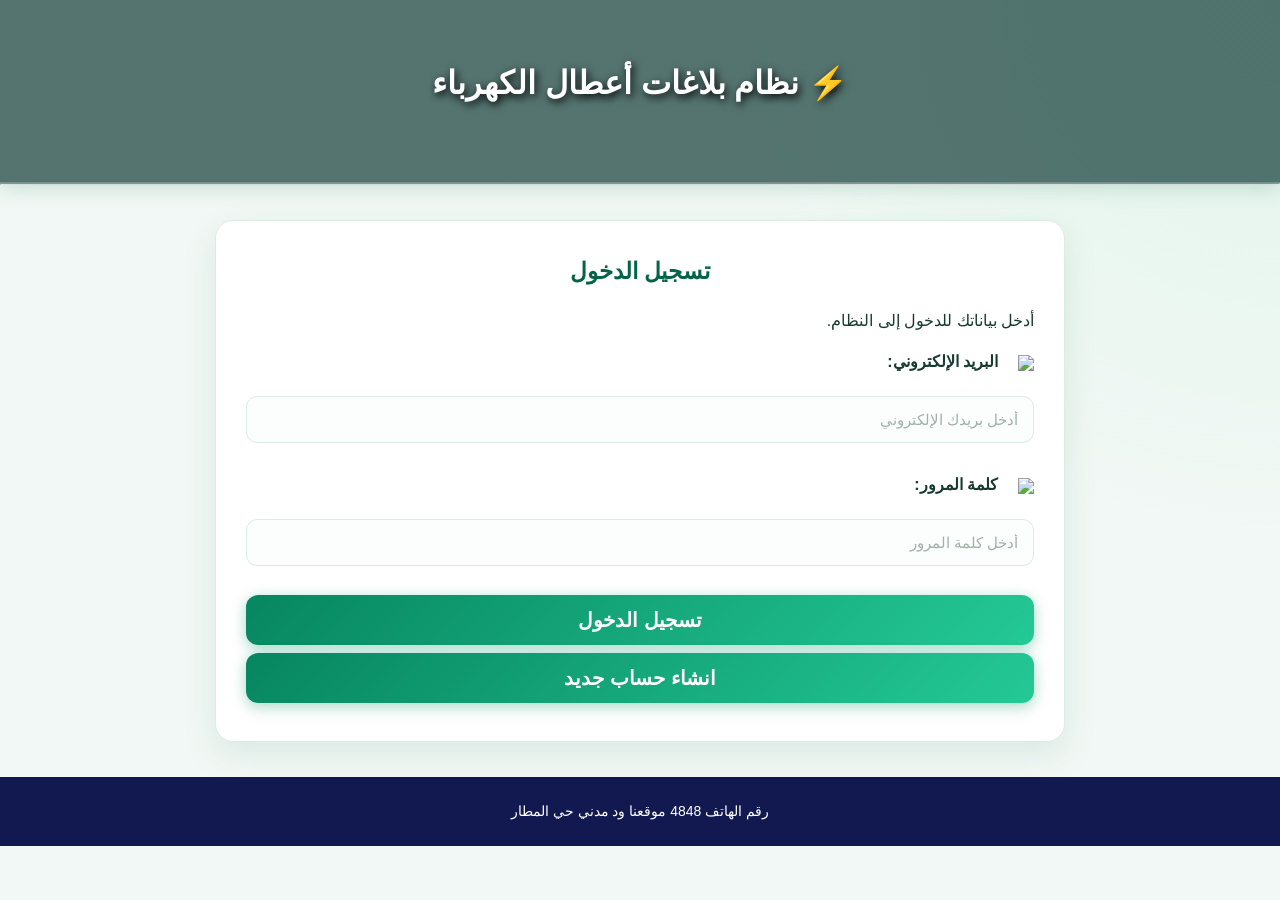
==== index.html @ 57d66d17 "first comment" ====
<!DOCTYPE html>
<html lang="ar" dir="rtl">
<head>
    <meta charset="UTF-8">
    <meta name="viewport" content="width=device-width, initial-scale=1.0">
    <title>تسجيل الدخول</title>
<link rel="stylesheet" href="style.css">
</head>
<body>

<header class= "hero-header">
<div class="header-overlay"> 		
    <h1>⚡ نظام بلاغات أعطال الكهرباء
</h1>
</div>
</header>

<hr>

<main>
    <h2>تسجيل الدخول</h2>
    <p>أدخل بياناتك للدخول إلى النظام.</p>

    <form id="loginForm" action="login.php" method="POST">
        <div class="icons">
        <img src="imgs/mail.png" class= "icon">
        <label for="email">البريد الإلكتروني:</label>
                <br>
        
        </div>
         <input type="email" id="email" name="email"
               placeholder="أدخل بريدك الإلكتروني" required>
        <br><br>

        <div class="icons">
        <img src="imgs/lock.png" class= "icon">
        <label for="password">كلمة المرور:</label>
        <br>
        </div>
        <input type="password" id="password" name="password"
               placeholder="أدخل كلمة المرور" required>
               
        <br><br>

        <button type="submit"><a href="main.html"></a><span id="text"> تسجيل الدخول</span></button>
    </form>

    
  <button><a href="regester.html"><span id="text">انشاء حساب جديد</span></a></button>
</main>


<footer>
 رقم الهاتف 4848
موقعنا ود مدني حي المطار

</footer>
</body>
</html>
---- style.css ----
/* =================================
   1. الألوان والإعدادات العامة
================================= */

:root {
    --primary: #07865f;
    --primary-dark: #056447;
    --primary-light: #e7f7f0;
    --accent: #24c995;
    --white: #ffffff;
    --background: #f2f8f5;
    --text: #183b31;
    --muted: #71847c;
    --border: #dcebe3;
    --danger: #d64545;
    --shadow: 0 12px 35px rgba(5, 100, 71, 0.10);
    --radius: 18px;
}

/* =================================
   2. الإعدادات الأساسية
================================= */

* {
    margin: 0;
    padding: 0;
    box-sizing: border-box;
}

html {
    scroll-behavior: smooth;
}

body {
    direction: rtl;
    text-align: right;
    font-family: Tahoma, Arial, sans-serif;
    background:
        radial-gradient(circle at top right, #e1f5eb, transparent 35%),
        var(--background);
    color: var(--text);
    line-height: 1.8;
    min-height: 100vh;
}

/* =================================
   3. رأس الصفحة
================================= */

header {
    background: linear-gradient(
        135deg,
        var(--primary-dark),
        var(--primary),
        #12a77a
    );
    color: var(--white);
    text-align: center;
    padding: 30px 15px;
    box-shadow: 0 5px 20px rgba(5, 100, 71, 0.18);
    
}

header h1 {
    font-size: 27px;
    font-weight: bold;
    margin-bottom: 5px;
}

header p {
    color: #e1fff2;
    font-size: 15px;
}

/* =================================
   4. المحتوى الرئيسي
================================= */

main {
    width: 72%;
    max-width: 850px;
    margin: 35px auto;
    padding: 30px;
    background: var(--white);
    border: 1px solid var(--border);
    border-radius: var(--radius);
    box-shadow: var(--shadow);
}

section {
    margin-bottom: 25px;
}

h2 {
    color: var(--primary-dark);
    font-size: 23px;
    margin-bottom: 15px;
    text-align: center;
}

h3 {
    color: var(--primary);
    margin-bottom: 10px;
}

p {
    margin-bottom: 12px;
    text-align: center;
    text-align: justify;
}

/* =================================
   5. النماذج وحقول الإدخال
================================= */

form {
    width: 100%;
}

form div {
    margin-bottom: 18px;
}

label {
    display: block;
    font-weight: bold;
    margin-bottom: 1px;
    color: var(--text);
}

input,
select,
textarea {
    width: 100%;
    padding: 14px 15px;
    border: 1px solid var(--border);
    border-radius: 11px;
    background: #fbfefc;
    color: var(--text);
    font-family: inherit;
    font-size: 15px;
    outline: none;
    transition: 0.3s ease;
}

input:focus,
select:focus,
textarea:focus {
    border-color: var(--primary);
    background: var(--white);
    box-shadow: 0 0 0 4px rgba(7, 134, 95, 0.12);
}

textarea {
    min-height: 130px;
    resize: vertical;
}

input::placeholder,
textarea::placeholder {
    color: #a0b1a9;
}

#text {
color: white;
font-style: bold;
font-size: 20px;
}

/* =================================
   6. الأزرار المضيئة
================================= */

button,
.btn {
margin-bottom: 8px;
    width: 100%;
    display: inline-block;
    border: none;
    border-radius: 12px;
    padding: 13px 25px;
    background: linear-gradient(
        135deg,
        var(--primary),
        var(--accent)
    );
    color: var(--white);
    font-family: inherit;
    font-size: 16px;
    font-weight: bold;
    text-align: center;
    text-decoration: none;
    cursor: pointer;
    box-shadow:
        0 5px 15px rgba(7, 134, 95, 0.25),
        0 0 12px rgba(36, 201, 149, 0.15);
    transition: all 0.3s ease;
}

button:hover,
.btn:hover {
    transform: translateY(-3px);
    background: linear-gradient(
        135deg,
        #056447,
        #0cb982
    );
    box-shadow:
        0 8px 25px rgba(7, 134, 95, 0.35),
        0 0 20px rgba(36, 201, 149, 0.35);
}

button:active,
.btn:active {
    transform: scale(0.97);
}

button:focus-visible,
.btn:focus-visible,
a:focus-visible {
    outline: 3px solid #f4bd45;
    outline-offset: 4px;
}

/* =================================
   7. الروابط
================================= */

a {
    color: black;
    font-weight: bold;
    text-decoration: none;
    transition: 0.3s;
}

a:hover {
    color: var(--primary-dark);
    text-decoration: underline;
}

/* =================================
   8. بطاقات الصفحة الرئيسية
================================= */

.card,
article {
    background: #ffffff;
    border: 1px solid var(--border);
    border-radius: 15px;
    padding: 22px;
    margin-bottom: 18px;
    box-shadow: 0 5px 18px rgba(18, 59, 49, 0.06);
    transition: 0.3s ease;
}

.card:hover,
article:hover {
    transform: translateY(-5px);
    border-color: var(--accent);
    box-shadow: 0 10px 25px rgba(7, 134, 95, 0.13);
}

/* =================================
   9. أزرار الخدمات
================================= */

.service-btn {
    display: block;
    margin: 12px 0;
    padding: 15px;
    border-radius: 12px;
    background: var(--primary-light);
    color: var(--primary-dark);
    border: 1px solid #ccebdc;
    text-align: center;
    transition: 0.3s;
}

.service-btn:hover {
    background: var(--primary);
    color: white;
    box-shadow: 0 0 18px rgba(36, 201, 149, 0.35);
    text-decoration: none;
}

/* =================================
   10. زر تسجيل الخروج
================================= */

.logout {
    display: block;
    width: fit-content;
    margin: 35px auto 10px;
    padding: 12px 30px;
    background: linear-gradient(135deg, #d94343, #f06b62);
    color: white;
    border-radius: 12px;
    box-shadow: 0 5px 15px rgba(217, 67, 67, 0.20);
}

.logout:hover {
    color: white;
    background: #bd3030;
    box-shadow: 0 0 18px rgba(217, 67, 67, 0.35);
    text-decoration: none;
}

/* =================================
   11. الرسائل والتنبيهات
================================= */

.notice {
    padding: 15px;
    border-radius: 12px;
    background: var(--primary-light);
    color: var(--primary-dark);
    border-right: 4px solid var(--primary);
    margin: 15px 0;
}

.error {
    background: #fff0f0;
    color: #b52d2d;
    border-right: 4px solid var(--danger);
    padding: 12px;
    border-radius: 10px;
}

/* =================================
   12. تذييل الصفحات
================================= */

footer {
    text-align: center;
    padding: 22px 12px;
    margin-top: 35px;
    background: #e5f3ec;
    color: var(--muted);
    font-size: 14px;
}

/* =================================
   13. تحسين الهاتف والشاشات الصغيرة
================================= */

@media (max-width: 600px) {

    header {
        padding: 23px 12px;
    }

    header h1 {
        font-size: 21px;
    }

    header p {
        font-size: 13px;
    }

    main {
        width: 94%;
        margin: 20px auto;
        padding: 20px 15px;
    }

    h2 {
        font-size: 20px;
    }

    button,
    .btn {
        width: 100%;
        padding: 14px;
    }

    .card,
    article {
        padding: 17px;
    }
}

.hero-header{
position: relative;
width: 100%;
height: 300%;
background-image: linear-gradient(rgba(0, 45, 40, 0.65), rgba(0, 45, 40, 0.65)),
url("imgs/background.jpg");
background-size: cover;
background-position: center;
background-repeat: no-repeat;
display: flex;
justify-content: center;
align-items: center;
text-align: center;
color: white;
}

.header-overlay{
position: relative;
z-index: 1;
padding: 25px;
}

.header-overlay h1 {
font-size: 32px;
color: white;
margin-bottom: 15px;
text-shadow: 2px 3px 8px #000;
}

.header-overlay p {
font-size: 19px;
color: #e0fff5;
text-shadow: 1px 2px 5px #000;
}

@media (max-weidth: 600px) {
.hero-header {
min-height: 230px;
}
.header-overlay h1 {
font-size: 32px;
}
.header-overlay p{
font-size: 15px;
}
}

.icons {
display: inline-flex;
align-items: center;
}

.icon {
width: 30px;
margin-left: 6px;
}

footer {
color: white;
background-color: #121950;
}
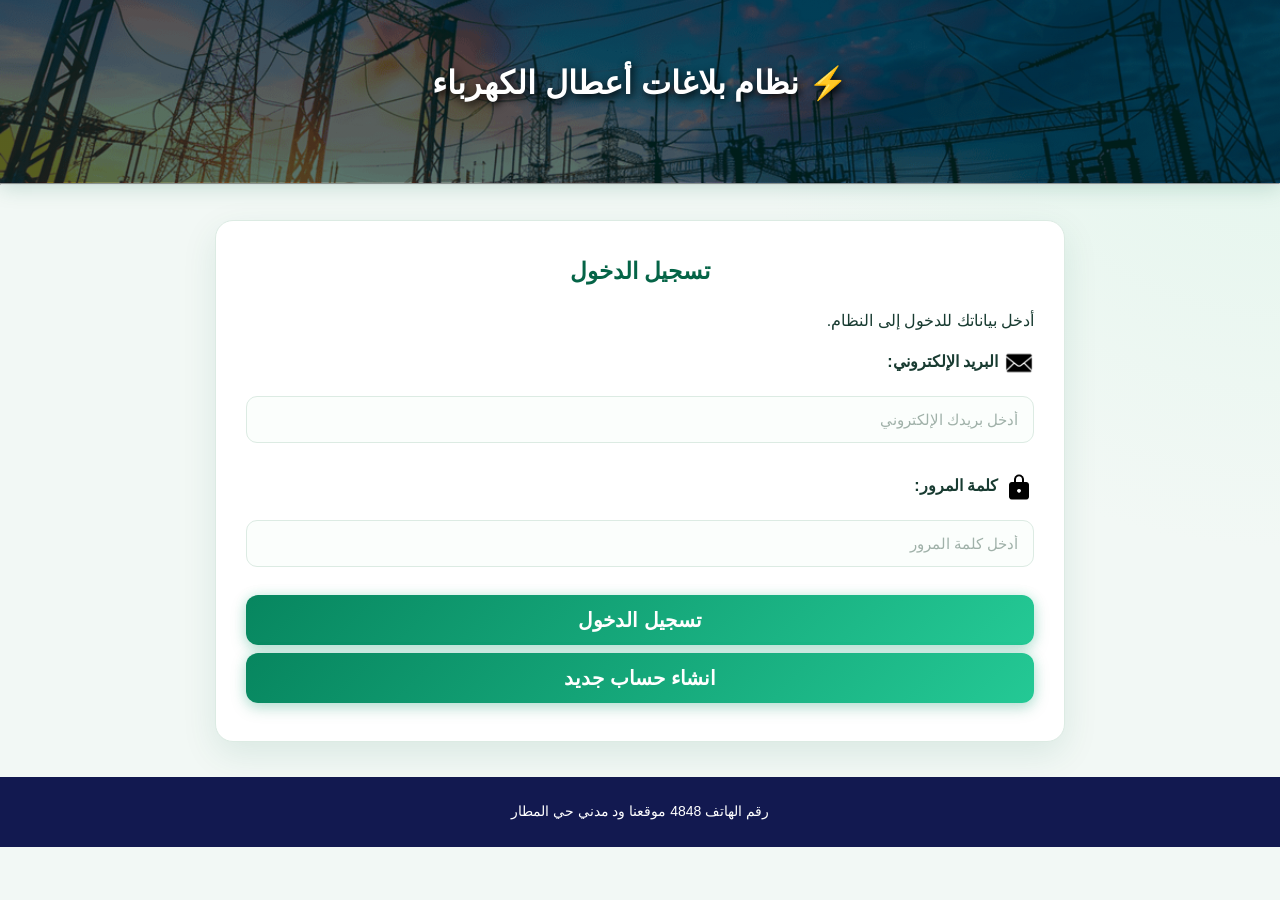
==== commit 367a7c59: "Update index.html" ====
--- a/index.html
+++ b/index.html
@@ -56,5 +56,6 @@
 موقعنا ود مدني حي المطار
 
 </footer>
+    <script src="home.js"></script>
 </body>
-</html>+</html>
